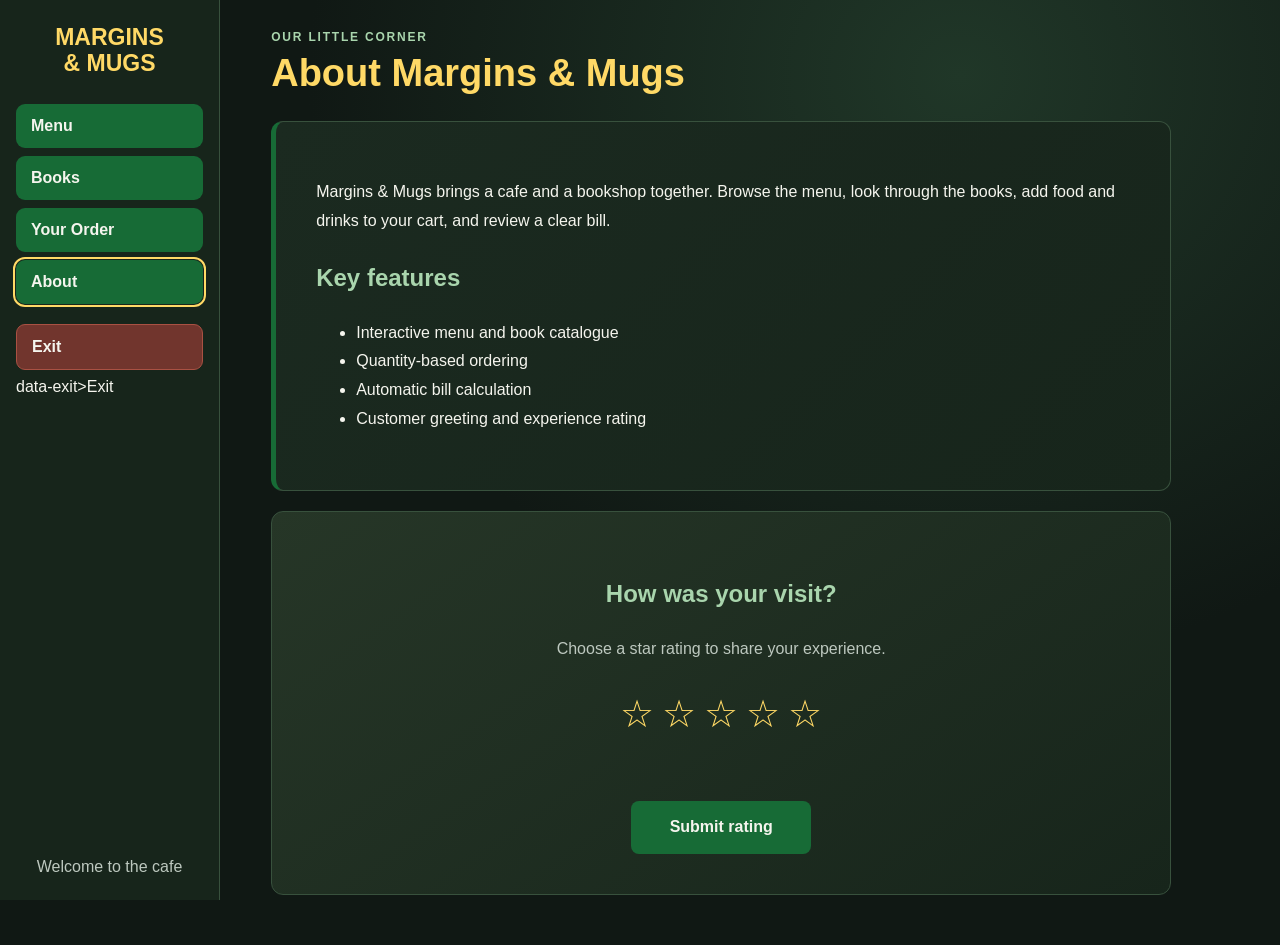
==== frontend/html/about.html @ 073cb9ad "fix: resolve source conflicts - books, about" ====
<!doctype html>
<html lang="en">

<head>
    <meta charset="utf-8">
    <meta name="viewport" content="width=device-width, initial-scale=1">
    <title>About | Margins &amp; Mugs</title>
    <title>About | Margins &amp; Mugs</title>
    <link rel="stylesheet" href="../css/style.css?v=2">
</head>

<body data-page="about">
    <div class="layout">
        <aside class="sidebar"><a class="brand" href="index.html">MARGINS<br>&amp; MUGS</a>
            <nav class="navigation" aria-label="Main navigation">
                <a class="nav-link" href="items.html">Menu</a><a class="nav-link" href="books.html">Books</a>
                <a class="nav-link" href="orders.html">Your Order <span class="cart-count"></span></a>
                <a class="nav-link active" href="about.html">About</a><a class="nav-link nav-link-exit"
                    href="../index.html#exit" data-exit>Exit</a>
                data-exit>Exit</a>
            </nav>
            <p class="sidebar-welcome"></p>
        </aside>
        <main class="main-content">
            <header class="page-header">
                <div>
                    <p class="eyebrow">OUR LITTLE CORNER</p>
                    <h1>About Margins &amp; Mugs</h1>
                </div>
            </header>
            <article class="about-card">
                <p>Margins &amp; Mugs brings a cafe and a bookshop together. Browse the menu, look through the books,
                    add food and drinks to your cart, and review a clear bill.</p>
                <h2>Key features</h2>
                <ul>
                    <li>Interactive menu and book catalogue</li>
                    <li>Quantity-based ordering</li>
                    <li>Automatic bill calculation</li>
                    <li>Customer greeting and experience rating</li>
                </ul>

            </article>
            <section class="rating-card" id="rating">
                <h2>How was your visit?</h2>
                <p class="muted">Choose a star rating to share your experience.</p>
                <div class="rating-stars" role="group" aria-label="Choose a star rating">
                    <button class="star" type="button" aria-label="1 star" data-rating="1">☆</button><button
                        class="star" type="button" aria-label="2 stars" data-rating="2">☆</button><button class="star"
                        type="button" aria-label="3 stars" data-rating="3">☆</button><button class="star" type="button"
                        aria-label="4 stars" data-rating="4">☆</button><button class="star" type="button"
                        aria-label="5 stars" data-rating="5">☆</button>
                </div>
                <p class="form-message" id="rating-message" aria-live="polite"></p><button class="button button-primary"
                    id="submit-rating" type="button">Submit rating</button>
            </section>
        </main>
    </div>
    </div>
    <script src="../js/app.js?v=2"></script>
</body>

</html>
---- frontend/css/style.css ----
:root {
    color-scheme: dark;
    --bg: #101814;
    --panel: #17251b;
    --card: #203126;
    --green: #176b36;
    --green-hover: #218a49;
    --gold: #ffd966;
    --text: #f5f5ee;
    --muted: #bdc8bf;
    --line: #38513d;
}

* {
    box-sizing: border-box;
}

body {
    margin: 0;
    min-height: 100vh;
    color: var(--text);
    background: radial-gradient(ellipse at 75% 8%, #203728 0, var(--bg) 48%);
    font-family: Arial, Helvetica, sans-serif;
}

button,
input {
    font: inherit;
}

button {
    cursor: pointer;
}

a {
    color: inherit;
    text-decoration: none;
}

.layout {
    min-height: 100vh;
    display: grid;
    grid-template-columns: 220px minmax(0, 1fr);
}

.sidebar {
    position: sticky;
    top: 0;
    height: 100vh;
    padding: 24px 16px;
    display: flex;
    flex-direction: column;
    gap: 9px;
    background: var(--panel);
    border-right: 1px solid var(--line);
}

.brand {
    margin: 0 0 18px;
    color: var(--gold);
    text-align: center;
    font-size: 23px;
    font-weight: 800;
    line-height: 1.15;
}

.navigation {
    display: grid;
    gap: 8px;
}

.nav-link {
    display: block;
    padding: 13px 15px;
    border-radius: 9px;
    color: var(--text);
    background: var(--green);
    font-weight: 700;
    transition: background .15s, transform .15s;
}

.nav-link:hover {
    background: var(--green-hover);
    transform: translateY(-1px);
}

.nav-link.active {
    outline: 2px solid var(--gold);
    outline-offset: 1px;
}

.nav-link-exit {
    margin-top: 12px;
    border: 1px solid #a95143;
    background: #71352d;
}

.nav-link-exit:hover {
    background: #934538;
}

.sidebar-welcome {
    margin: auto 0 0;
    color: var(--muted);
    text-align: center;
    overflow-wrap: anywhere;
}

.main-content {
    min-width: 0;
    padding: 30px clamp(18px, 4vw, 56px);
}

.page-header {
    margin-bottom: 26px;
}

.page-header h1,
.brand-title {
    margin: 0 0 6px;
    color: var(--gold);
    font-size: clamp(27px, 3vw, 38px);
}

.eyebrow {
    margin: 0 0 8px;
    color: #a9d5ad;
    font-size: 12px;
    font-weight: 700;
    letter-spacing: .15em;
}

.muted {
    color: var(--muted);
}

.category {
    margin: 27px 0 11px;
    color: #a9d5ad;
    font-size: 20px;
}

.cards {
    display: grid;
    grid-template-columns: repeat(auto-fill, minmax(175px, 1fr));
    gap: 14px;
}

.card {
    min-width: 0;
    padding: 12px;
    border: 1px solid var(--line);
    border-radius: 12px;
    background: linear-gradient(150deg, #25392b, var(--card));
    box-shadow: 0 8px 20px #0002;
}

.book-card {
    background: linear-gradient(150deg, #2c3426, #1b241d);
}

.book-card .card-image {
    height: 205px;
    padding: 8px;
    background: #e8dfc9;
}

.book-card .card-image img {
    object-fit: contain;
}

.book-card h3 {
    min-height: 3em;
    color: #f3e8c9;
}

.card-image {
    display: grid;
    place-items: center;
    width: 100%;
    height: 145px;
    overflow: hidden;
    border-radius: 8px;
    background: #29392d;
    color: var(--muted);
    text-align: center;
}

.card-image img {
    width: 100%;
    height: 100%;
    object-fit: cover;
}

.card h3 {
    min-height: 2.5em;
    margin: 11px 0 4px;
    text-align: center;
    font-size: 14px;
    line-height: 1.25;
}

.price {
    margin: 4px 0 10px;
    color: var(--gold);
    text-align: center;
    font-weight: 700;
}

.quantity {
    display: flex;
    align-items: center;
    justify-content: center;
    gap: 10px;
}

.quantity button {
    width: 34px;
    height: 32px;
    border: 1px solid var(--line);
    border-radius: 7px;
    color: var(--text);
    background: #17251b;
    font-size: 18px;
}

.quantity button:hover {
    background: var(--green);
}

.quantity output {
    min-width: 20px;
    text-align: center;
}

.button {
    border: 0;
    border-radius: 8px;
    padding: 12px 17px;
    color: var(--text);
    font-weight: 700;
}

.button-primary {
    background: var(--green);
}

.button-primary:hover {
    background: var(--green-hover);
}

.empty-state {
    padding: 22px;
    border: 1px dashed var(--line);
    border-radius: 10px;
    color: var(--muted);
}

.bill {
    max-width: 820px;
    padding: 18px;
    border: 1px solid var(--line);
    border-radius: 12px;
    background: var(--panel);
}

.bill-row {
    display: grid;
    grid-template-columns: 1fr auto auto;
    gap: 26px;
    padding: 12px 4px;
    border-bottom: 1px solid #ffffff18;
}

.bill-row:last-child {
    border-bottom: 0;
}

.bill-total {
    max-width: 820px;
    margin: 18px 0;
    color: var(--gold);
    text-align: right;
    font-size: 24px;
    font-weight: 700;
}

.about-card,
.rating-card {
    max-width: 900px;
    margin-bottom: 20px;
    padding: clamp(22px, 4vw, 40px);
    border: 1px solid var(--line);
    border-radius: 12px;
    background: var(--panel);
    line-height: 1.8;
}

.about-card h2,
.rating-card h2 {
    color: #a9d5ad;
}

.about-card {
    border-left: 5px solid var(--green);
    background: linear-gradient(135deg, #1b2a20, var(--panel));
}

.rating-card {
    scroll-margin-top: 24px;
    text-align: center;
    background: linear-gradient(145deg, #263627, var(--panel));
}

.rating-card .rating-stars {
    justify-content: center;
}

.rating-card .button {
    min-width: 180px;
}

.page-header+#books-content {
    padding-bottom: 32px;
}

body[data-page="books"] .category {
    padding-bottom: 8px;
    border-bottom: 1px solid var(--line);
}

body[data-page="about"] .main-content {
    max-width: 1240px;
}

.rating-stars {
    display: flex;
    gap: 8px;
    margin: 16px 0;
}

.star {
    border: 0;
    padding: 0;
    color: var(--gold);
    background: none;
    font-size: 38px;
}

.form-message {
    min-height: 1.3em;
    color: #ffb6a8;
}

.login-page {
    display: grid;
    place-items: center;
    padding: 20px;
}

.login-card {
    width: min(100%, 470px);
    padding: clamp(26px, 6vw, 48px);
    border: 1px solid var(--line);
    border-radius: 16px;
    background: var(--panel);
    box-shadow: 0 20px 70px #0005;
    text-align: center;
}

.login-card .brand-title {
    margin-bottom: 12px;
}

.form-stack {
    display: grid;
    gap: 9px;
    margin-top: 24px;
    text-align: left;
}

.form-stack label {
    margin-top: 8px;
    font-weight: 700;
}

.form-stack input {
    width: 100%;
    padding: 12px;
    border: 1px solid var(--line);
    border-radius: 8px;
    color: var(--text);
    background: var(--bg);
}

.form-stack .button {
    margin-top: 8px;
}

@media (max-width: 680px) {
    .layout {
        display: block;
    }

    .sidebar {
        position: sticky;
        z-index: 2;
        top: 0;
        width: 100%;
        height: auto;
        padding: 10px;
        display: block;
        border-right: 0;
        border-bottom: 1px solid var(--line);
    }

    .brand {
        display: none;
    }

    .navigation {
        display: flex;
        gap: 7px;
        overflow-x: auto;
    }

    .nav-link {
        flex: 0 0 auto;
        padding: 10px 12px;
    }

    .sidebar-welcome {
        display: none;
    }

    .main-content {
        padding: 24px 16px;
    }

    .cards {
        grid-template-columns: repeat(auto-fill, minmax(145px, 1fr));
        gap: 10px;
    }

    .card-image {
        height: 125px;
    }

    .bill-row {
        gap: 12px;
    }
}
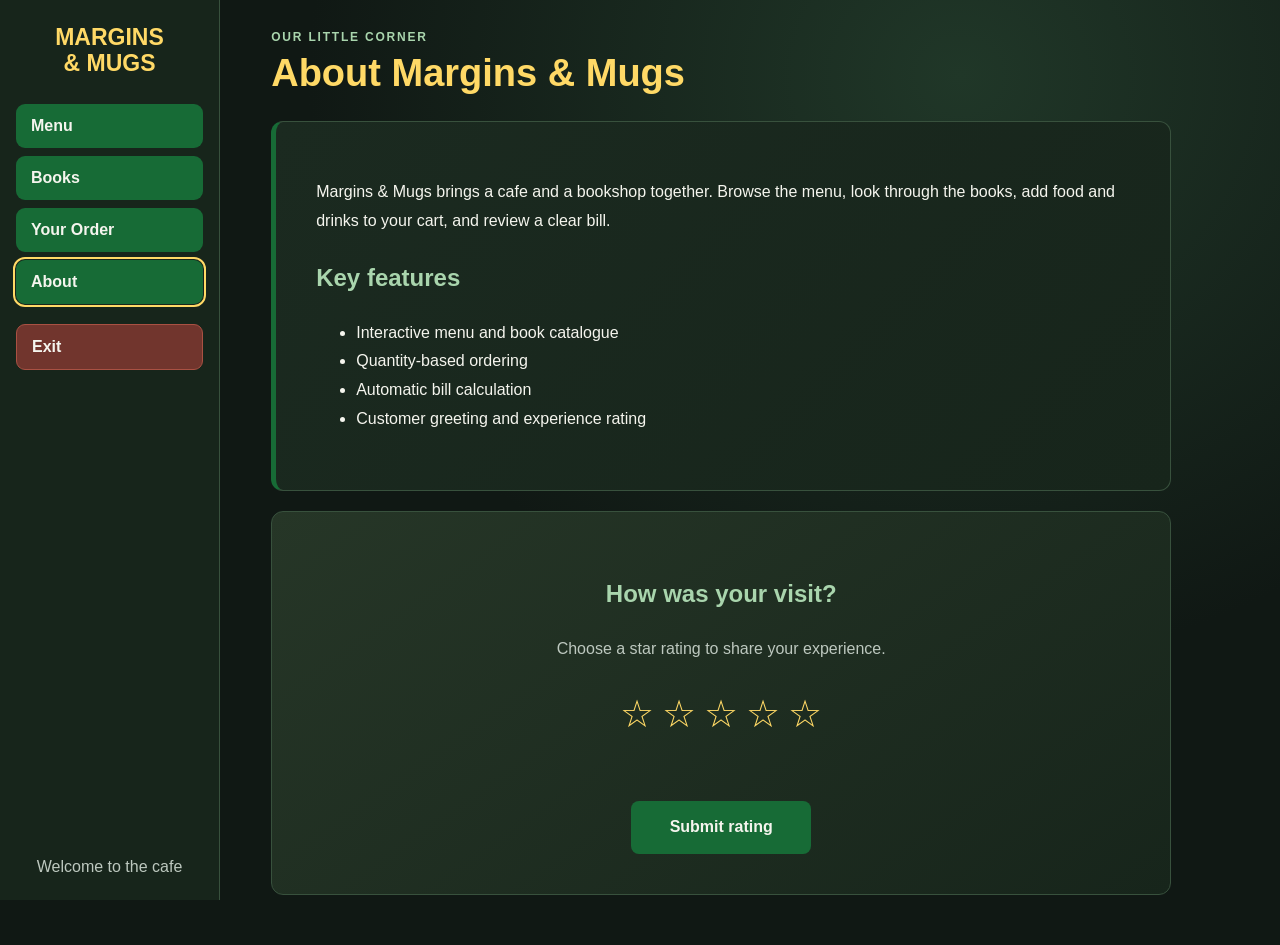
==== commit 229bc3f2: "fix: resolve source conflitcs (pending:exit tab)" ====
--- a/frontend/html/about.html
+++ b/frontend/html/about.html
@@ -14,10 +14,9 @@
         <aside class="sidebar"><a class="brand" href="index.html">MARGINS<br>&amp; MUGS</a>
             <nav class="navigation" aria-label="Main navigation">
                 <a class="nav-link" href="items.html">Menu</a><a class="nav-link" href="books.html">Books</a>
-                <a class="nav-link" href="orders.html">Your Order <span class="cart-count"></span></a>
-                <a class="nav-link active" href="about.html">About</a><a class="nav-link nav-link-exit"
+                <a class="nav-link" href="/frontend/html/bill.html">Your Order <span class="cart-count"></span></a>
+                <a class="nav-link active" href="/frontend/html/about.html">About</a><a class="nav-link nav-link-exit"
                     href="../index.html#exit" data-exit>Exit</a>
-                data-exit>Exit</a>
             </nav>
             <p class="sidebar-welcome"></p>
         </aside>
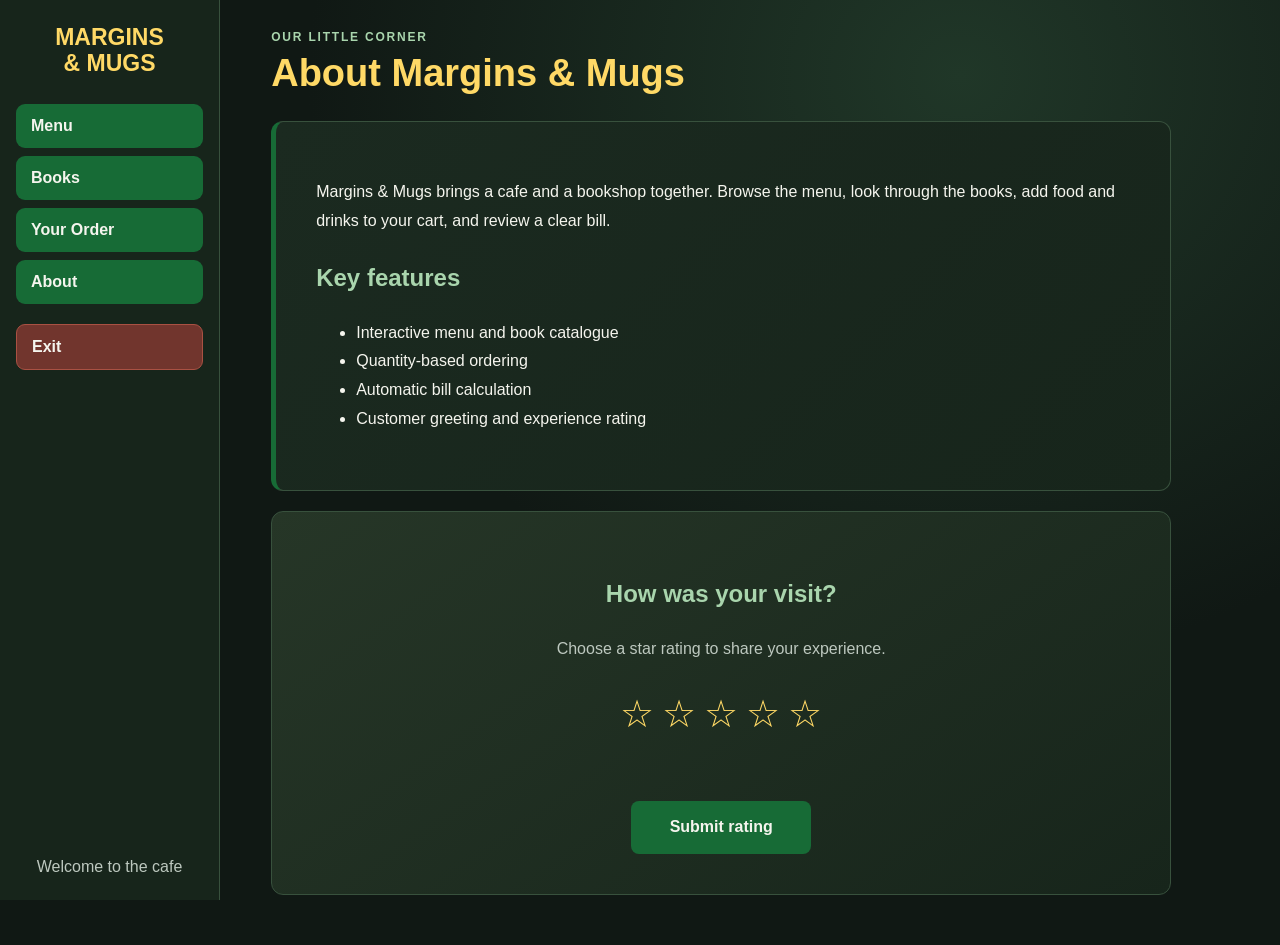
==== commit 4e2fb8d4: "fix: resolving navigation conflicts across all pages" ====
--- a/frontend/html/about.html
+++ b/frontend/html/about.html
@@ -9,14 +9,15 @@
     <link rel="stylesheet" href="../css/style.css?v=2">
 </head>
 
-<body data-page="about">
+<body data-page="about" data-root="../">
     <div class="layout">
-        <aside class="sidebar"><a class="brand" href="index.html">MARGINS<br>&amp; MUGS</a>
+        <aside class="sidebar"><a class="brand" href="../index.html">MARGINS<br>&amp; MUGS</a>
             <nav class="navigation" aria-label="Main navigation">
-                <a class="nav-link" href="items.html">Menu</a><a class="nav-link" href="books.html">Books</a>
-                <a class="nav-link" href="/frontend/html/bill.html">Your Order <span class="cart-count"></span></a>
-                <a class="nav-link active" href="/frontend/html/about.html">About</a><a class="nav-link nav-link-exit"
-                    href="../index.html#exit" data-exit>Exit</a>
+                <a class="nav-link" href="menu.html">Menu</a>
+                <a class="nav-link" href="books.html">Books</a>
+                <a class="nav-link" href="bill.html">Your Order <span class="cart-count"></span></a>
+                <a class="nav-link" href="about.html">About</a>
+                <a class="nav-link nav-link-exit" href="../index.html#exit" data-exit>Exit</a>
             </nav>
             <p class="sidebar-welcome"></p>
         </aside>
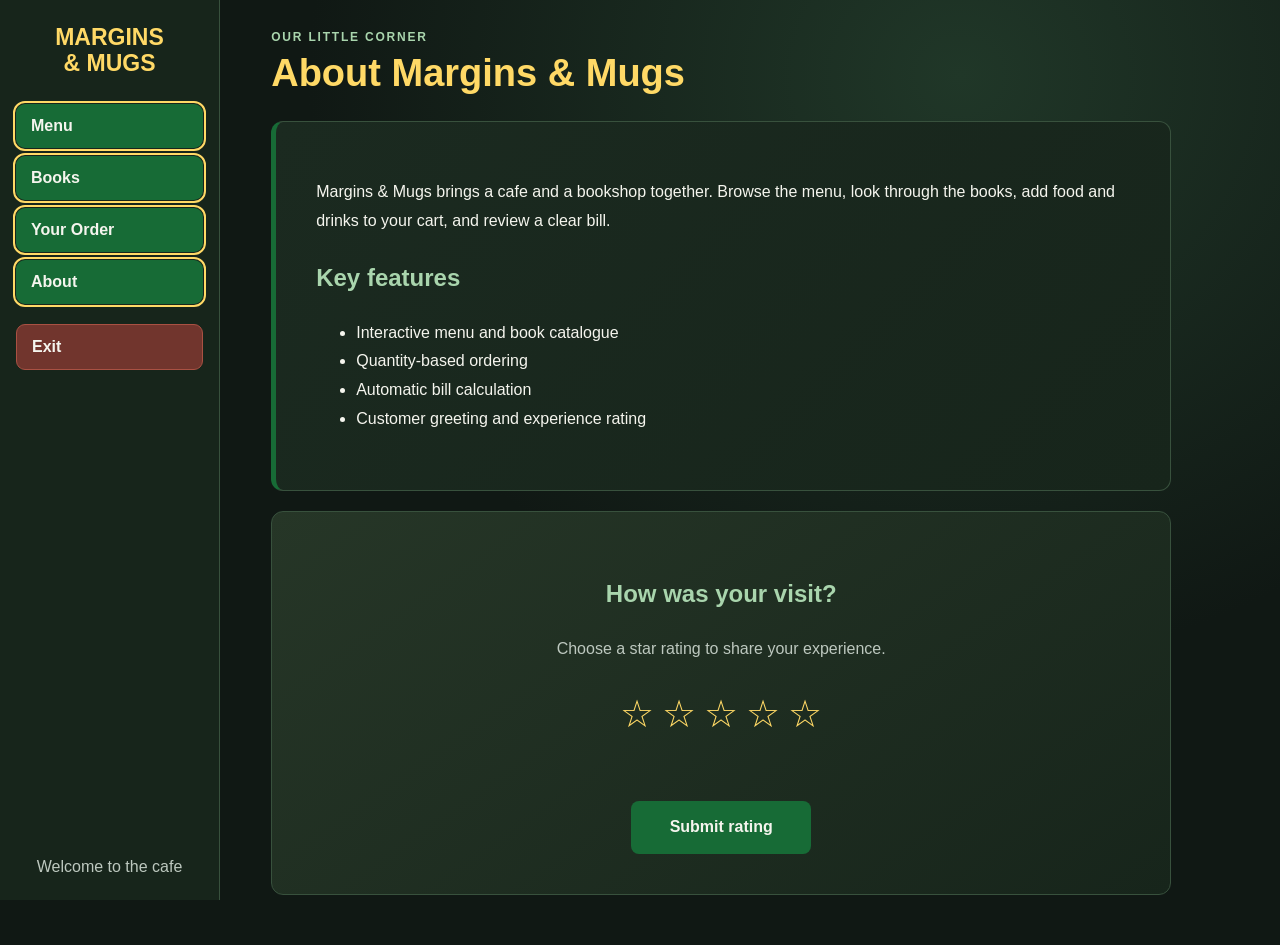
==== commit 4245dc82: "fix: nav links active" ====
--- a/frontend/html/about.html
+++ b/frontend/html/about.html
@@ -13,10 +13,10 @@
     <div class="layout">
         <aside class="sidebar"><a class="brand" href="../index.html">MARGINS<br>&amp; MUGS</a>
             <nav class="navigation" aria-label="Main navigation">
-                <a class="nav-link" href="menu.html">Menu</a>
-                <a class="nav-link" href="books.html">Books</a>
-                <a class="nav-link" href="bill.html">Your Order <span class="cart-count"></span></a>
-                <a class="nav-link" href="about.html">About</a>
+                <a class="nav-link active" href="menu.html">Menu</a>
+                <a class="nav-link active" href="books.html">Books</a>
+                <a class="nav-link active" href="bill.html">Your Order <span class="cart-count"></span></a>
+                <a class="nav-link active" href="about.html">About</a>
                 <a class="nav-link nav-link-exit" href="../index.html#exit" data-exit>Exit</a>
             </nav>
             <p class="sidebar-welcome"></p>
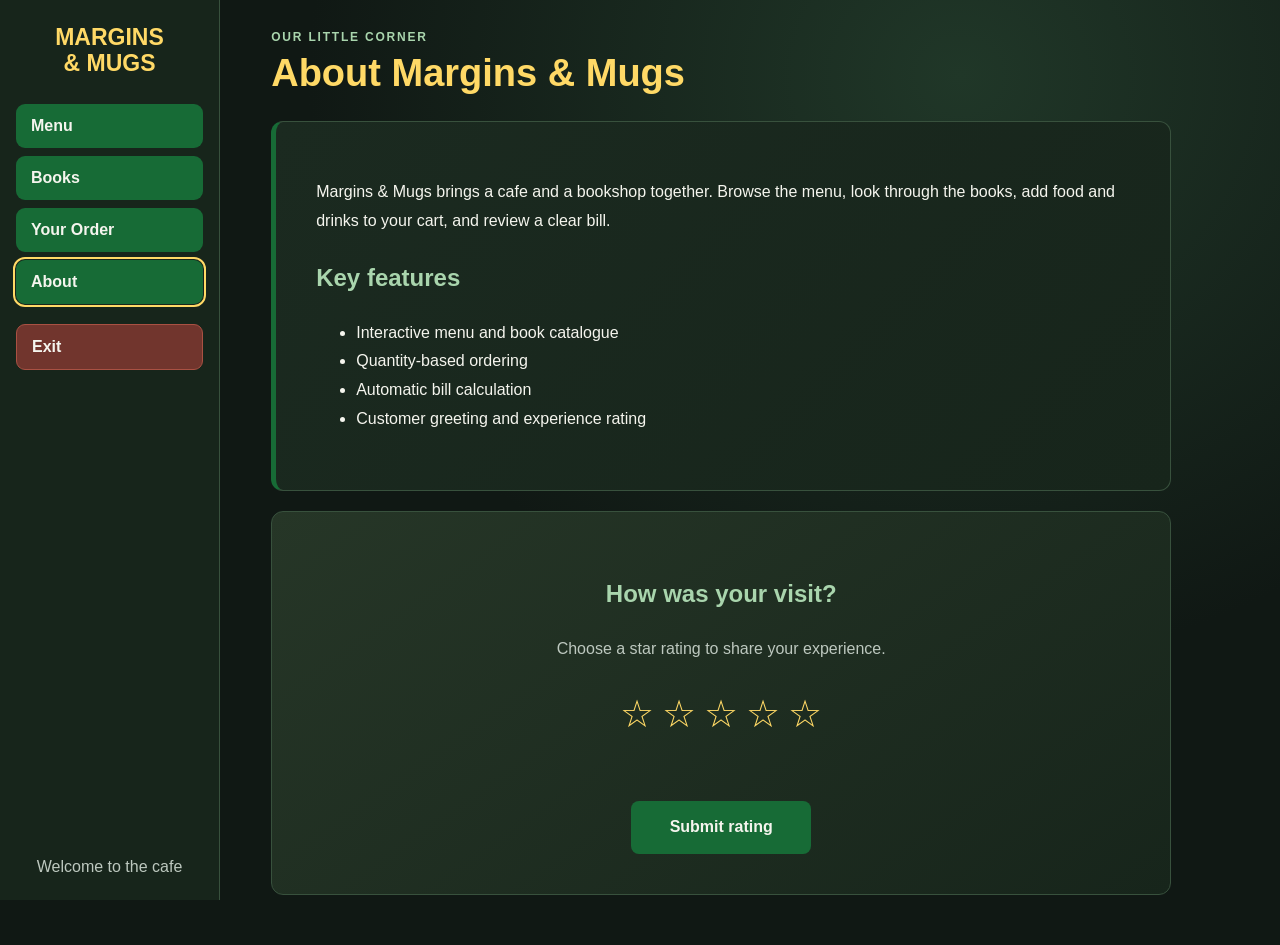
==== commit bbf59550: "fix: bugs, nav links, seed links" ====
--- a/frontend/html/about.html
+++ b/frontend/html/about.html
@@ -4,7 +4,6 @@
 <head>
     <meta charset="utf-8">
     <meta name="viewport" content="width=device-width, initial-scale=1">
-    <title>About | Margins &amp; Mugs</title>
     <title>About | Margins &amp; Mugs</title>
     <link rel="stylesheet" href="../css/style.css?v=2">
 </head>
@@ -13,10 +12,10 @@
     <div class="layout">
         <aside class="sidebar"><a class="brand" href="../index.html">MARGINS<br>&amp; MUGS</a>
             <nav class="navigation" aria-label="Main navigation">
-                <a class="nav-link active" href="menu.html">Menu</a>
-                <a class="nav-link active" href="books.html">Books</a>
-                <a class="nav-link active" href="bill.html">Your Order <span class="cart-count"></span></a>
-                <a class="nav-link active" href="about.html">About</a>
+                <a class="nav-link" href="menu.html">Menu</a>
+                <a class="nav-link" href="books.html">Books</a>
+                <a class="nav-link" href="bill.html">Your Order <span class="cart-count"></span></a>
+                <a class="nav-link" href="about.html">About</a>
                 <a class="nav-link nav-link-exit" href="../index.html#exit" data-exit>Exit</a>
             </nav>
             <p class="sidebar-welcome"></p>
@@ -55,7 +54,6 @@
             </section>
         </main>
     </div>
-    </div>
     <script src="../js/app.js?v=2"></script>
 </body>
 
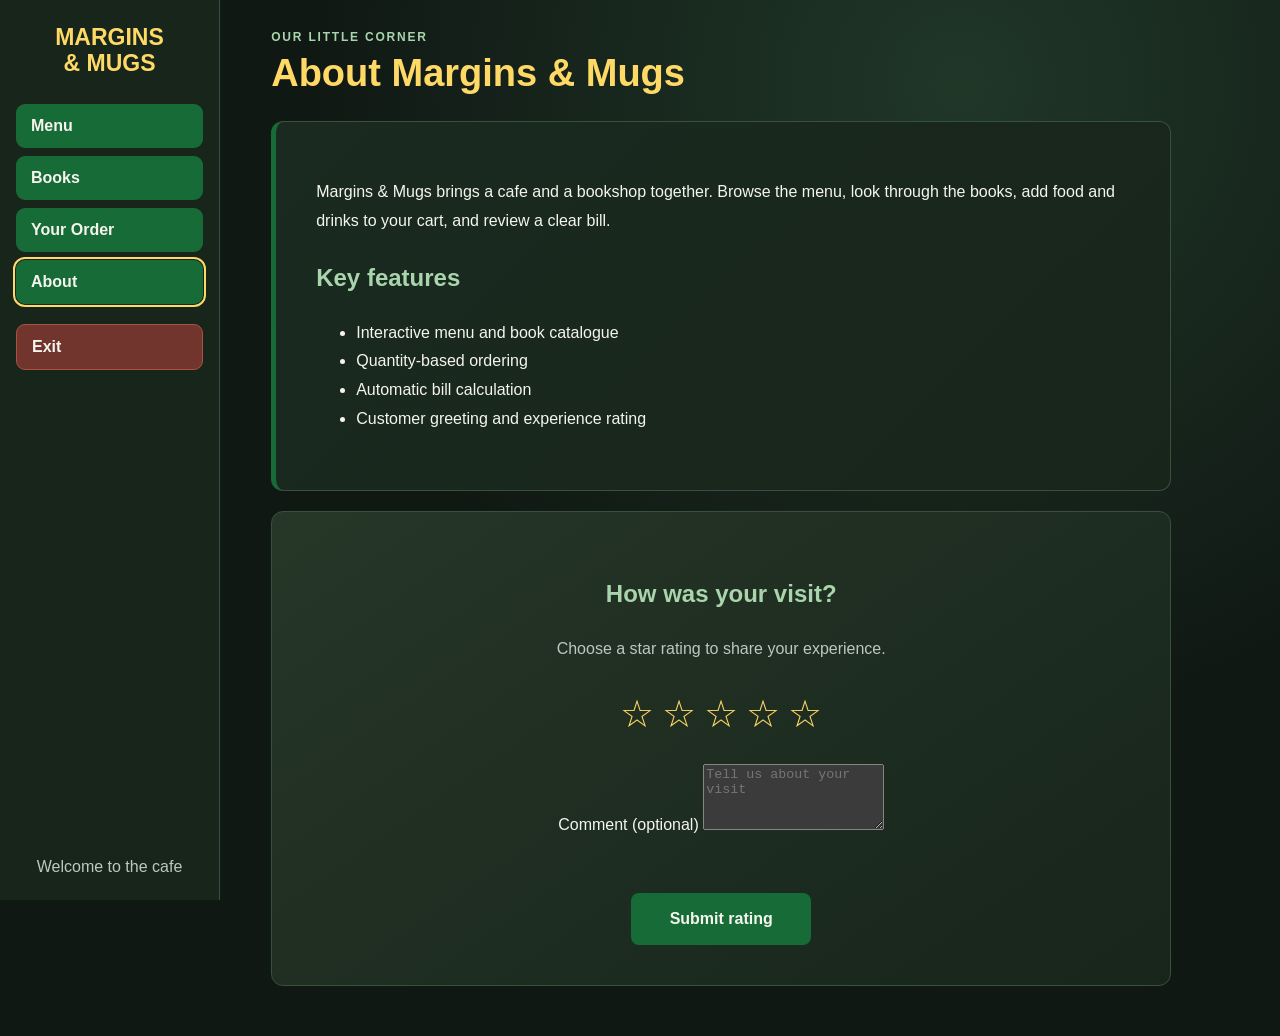
==== commit 8e67c6bd: "feat: customer rating comment, other fixes" ====
--- a/frontend/html/about.html
+++ b/frontend/html/about.html
@@ -49,6 +49,9 @@
                         aria-label="4 stars" data-rating="4">☆</button><button class="star" type="button"
                         aria-label="5 stars" data-rating="5">☆</button>
                 </div>
+                <label for="rating-comment">Comment (optional)</label>
+                <textarea id="rating-comment" name="comment" maxlength="500" rows="4"
+                    placeholder="Tell us about your visit"></textarea>
                 <p class="form-message" id="rating-message" aria-live="polite"></p><button class="button button-primary"
                     id="submit-rating" type="button">Submit rating</button>
             </section>
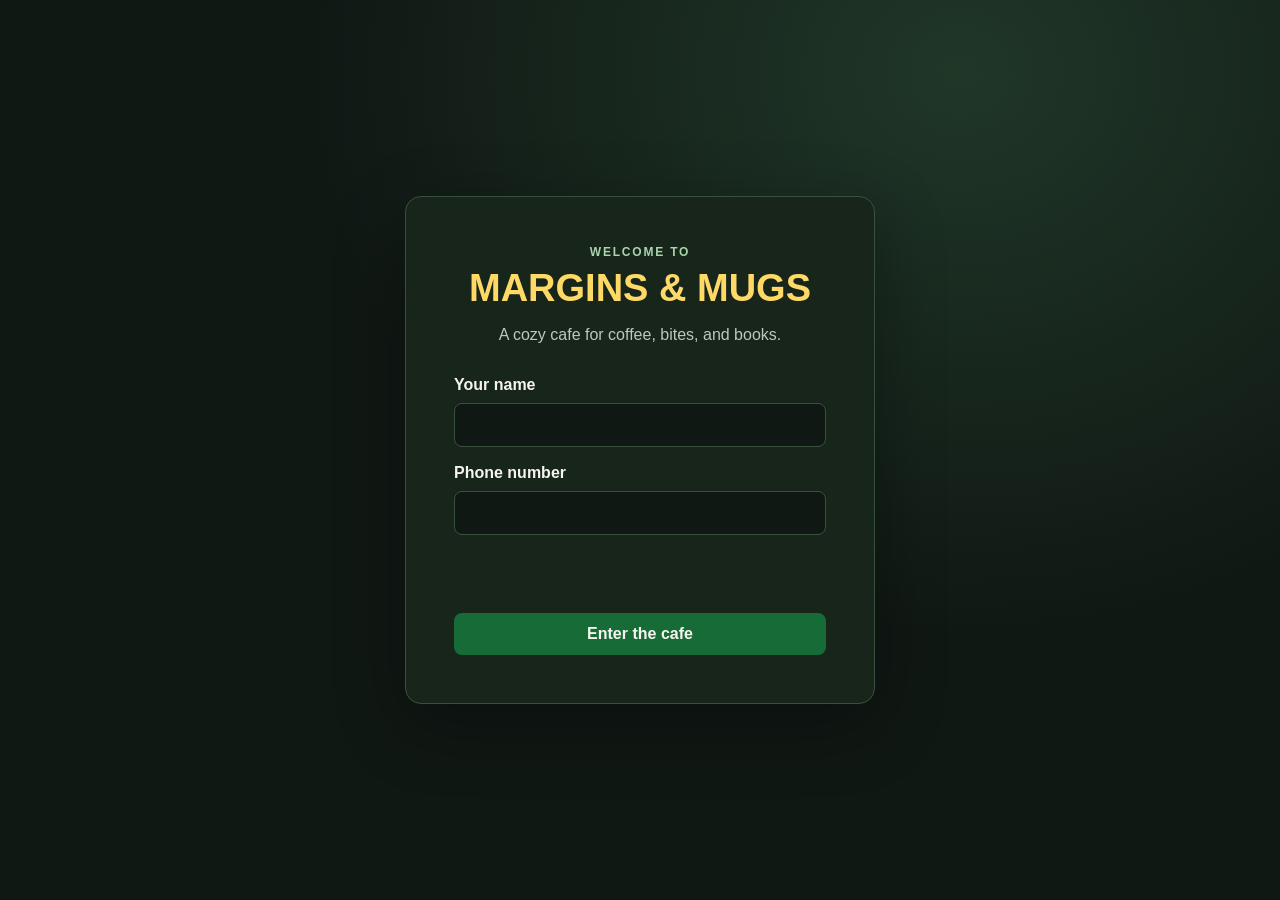
==== commit a77e657b: "fix:bugs in fronend" ====
--- a/frontend/html/about.html
+++ b/frontend/html/about.html
@@ -54,6 +54,7 @@
                     placeholder="Tell us about your visit"></textarea>
                 <p class="form-message" id="rating-message" aria-live="polite"></p><button class="button button-primary"
                     id="submit-rating" type="button">Submit rating</button>
+                <button class="button" id="skip-rating" type="button">Exit without rating</button>
             </section>
         </main>
     </div>
--- a/frontend/css/style.css
+++ b/frontend/css/style.css
@@ -24,7 +24,8 @@
 }
 
 button,
-input {
+input,
+textarea {
     font: inherit;
 }
 
@@ -320,6 +321,26 @@
     min-width: 180px;
 }
 
+.rating-card label {
+    display: block;
+    margin-top: 18px;
+    text-align: left;
+    font-weight: 700;
+}
+
+.rating-card textarea {
+    display: block;
+    width: 100%;
+    min-height: 100px;
+    margin: 8px 0 16px;
+    padding: 12px;
+    border: 1px solid var(--line);
+    border-radius: 8px;
+    color: var(--text);
+    background: var(--bg);
+    resize: vertical;
+}
+
 .page-header+#books-content {
     padding-bottom: 32px;
 }
